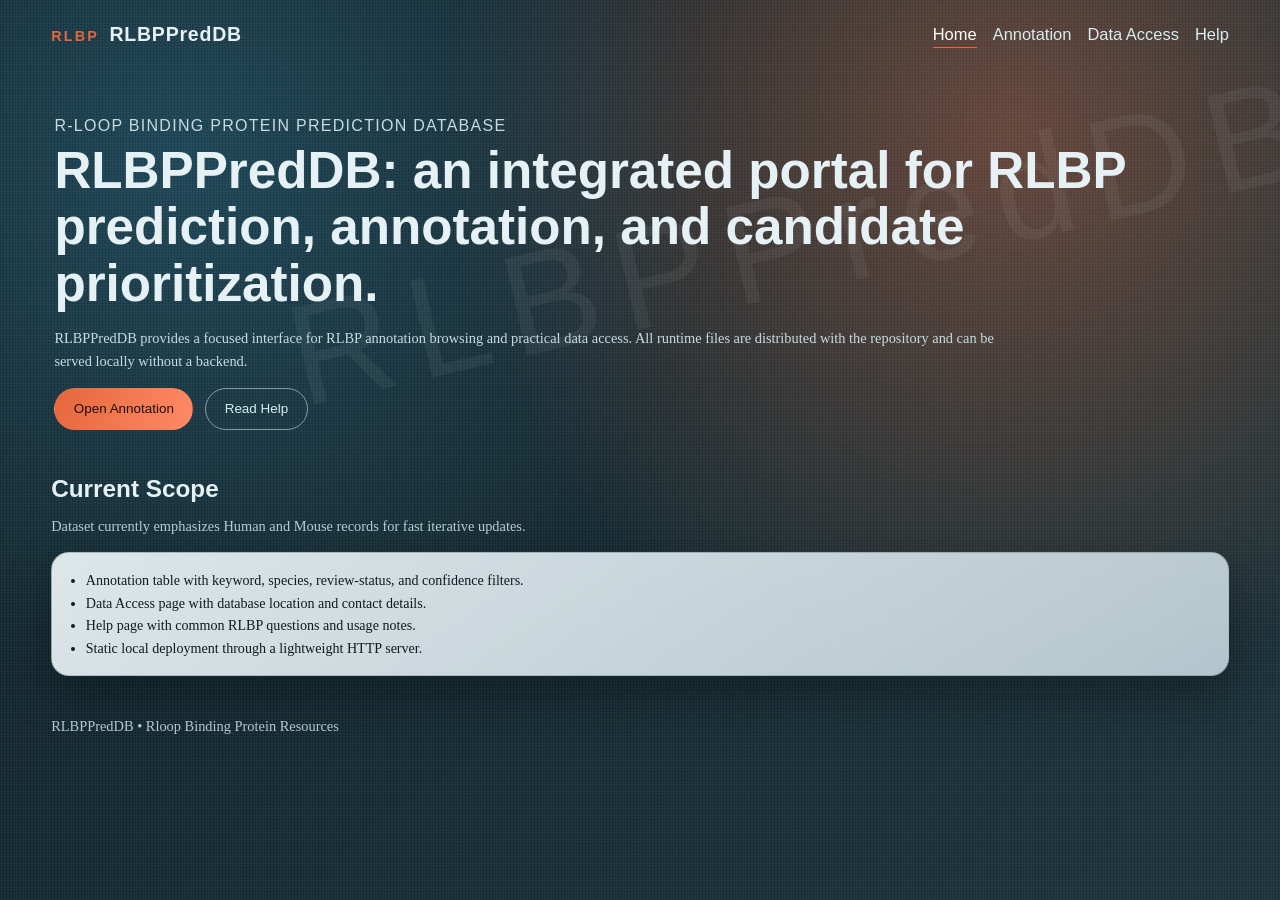
==== index.html @ f00f169d "Document and package local RLBPPredDB deployment" ====
<!DOCTYPE html>
<html lang="en">
<head>
  <meta charset="UTF-8" />
  <meta name="viewport" content="width=device-width, initial-scale=1.0" />
  <meta name="description" content="RLBPPredDB static website for prediction and annotation" />
  <title>RLBPPredDB</title>
  <link rel="stylesheet" href="style.css" />
</head>
<body class="home-page">
  <div class="grain"></div>
  <div class="page-wrap">
    <header class="site-header">
      <a class="brand" href="index.html">
        <span class="brand-mark">RLBP</span>
        <span class="brand-name">RLBPPredDB</span>
      </a>
      <nav>
        <a class="active" href="index.html">Home</a>
        <a href="annotation.html">Annotation</a>
        <a href="data-access.html">Data Access</a>
        <a href="help.html">Help</a>
      </nav>
    </header>

    <main>
      <section class="hero reveal">
        <p class="eyebrow">R-loop Binding Protein Prediction Database</p>
        <h1>RLBPPredDB: an integrated portal for RLBP prediction, annotation, and candidate prioritization.</h1>
        <p>
          RLBPPredDB provides a focused interface for RLBP annotation browsing and practical data access. All runtime files are distributed with the repository and can be served locally without a backend.
        </p>
        <div class="hero-actions">
          <a class="btn primary" href="annotation.html">Open Annotation</a>
          <a class="btn ghost" href="help.html">Read Help</a>
        </div>
      </section>

      <section class="panel reveal">
        <div class="panel-head">
          <h2>Current Scope</h2>
          <p>Dataset currently emphasizes Human and Mouse records for fast iterative updates.</p>
        </div>
        <div class="card">
          <ul class="list-tight">
            <li>Annotation table with keyword, species, review-status, and confidence filters.</li>
            <li>Data Access page with database location and contact details.</li>
            <li>Help page with common RLBP questions and usage notes.</li>
            <li>Static local deployment through a lightweight HTTP server.</li>
          </ul>
        </div>
      </section>
    </main>
  </div>

  <footer>
    <p>RLBPPredDB • Rloop Binding Protein Resources</p>
  </footer>
</body>
</html>
---- style.css ----
:root {
  --bg: #0c171c;
  --bg-soft: #13252d;
  --surface: rgba(234, 242, 245, 0.94);
  --surface-2: rgba(205, 223, 230, 0.85);
  --text: #e5f1f4;
  --ink: #0f1b20;
  --ink-soft: #33515b;
  --accent: #e5673c;
  --accent-2: #15897f;
  --line: #6a8792;
  --warn: #b04427;
  --ok: #127d58;
  --shadow: 0 18px 44px rgba(3, 10, 12, 0.34);
}

* {
  box-sizing: border-box;
}

html,
body {
  margin: 0;
  min-height: 100%;
}

body {
  color: var(--text);
  font-family: "Palatino Linotype", "Book Antiqua", Palatino, serif;
  line-height: 1.6;
  background:
    radial-gradient(circle at 12% 8%, #2a4c5a 0%, transparent 50%),
    radial-gradient(circle at 84% 15%, #5a3028 0%, transparent 48%),
    linear-gradient(135deg, #061017 0%, #10232d 50%, #1f3238 100%);
  overflow-x: hidden;
}

.home-page {
  background:
    radial-gradient(circle at 14% 18%, rgba(35, 96, 122, 0.5) 0%, transparent 40%),
    radial-gradient(circle at 79% 15%, rgba(196, 98, 62, 0.45) 0%, transparent 45%),
    linear-gradient(120deg, rgba(9, 30, 38, 0.7), rgba(14, 38, 44, 0.7)),
    linear-gradient(145deg, #051018 0%, #10242e 55%, #223940 100%);
}

.home-page::before {
  content: "RLBPPredDB";
  position: fixed;
  top: 14%;
  right: -4%;
  font-family: "Trebuchet MS", "Gill Sans", sans-serif;
  font-size: clamp(3rem, 12vw, 9rem);
  letter-spacing: 0.12em;
  color: rgba(214, 239, 246, 0.06);
  transform: rotate(-13deg);
  pointer-events: none;
  z-index: 0;
}

.grain {
  position: fixed;
  inset: 0;
  pointer-events: none;
  opacity: 0.09;
  background-image:
    linear-gradient(transparent 49%, rgba(255, 255, 255, 0.55) 50%),
    linear-gradient(90deg, transparent 49%, rgba(255, 255, 255, 0.55) 50%);
  background-size: 3px 3px;
  z-index: 0;
}

.page-wrap,
footer {
  position: relative;
  z-index: 1;
}

.site-header {
  max-width: 1380px;
  margin: 0 auto;
  padding: 1.2rem clamp(1.8rem, 4vw, 3.2rem) 0.7rem;
  display: flex;
  justify-content: space-between;
  align-items: center;
}

.brand {
  text-decoration: none;
  color: inherit;
  display: flex;
  gap: 0.65rem;
  align-items: baseline;
}

.brand-mark {
  font-family: "Trebuchet MS", "Gill Sans", sans-serif;
  text-transform: uppercase;
  letter-spacing: 0.15em;
  color: var(--accent);
  font-size: 0.9rem;
  font-weight: 700;
}

.brand-name {
  font-family: "Trebuchet MS", "Gill Sans", sans-serif;
  font-size: 1.22rem;
  font-weight: 700;
  letter-spacing: 0.04em;
}

nav {
  display: flex;
  flex-wrap: wrap;
  gap: 1rem;
}

nav a {
  color: #d8ecf1;
  text-decoration: none;
  font-family: "Trebuchet MS", "Gill Sans", sans-serif;
  font-size: 1.03rem;
  border-bottom: 1px solid transparent;
  transition: border-color 0.2s ease, color 0.2s ease;
}

nav a:hover,
nav a.active {
  color: #fffef5;
  border-bottom-color: var(--accent);
}

main {
  max-width: 1380px;
  margin: 0 auto;
  padding: 0.5rem clamp(1.8rem, 4vw, 3.2rem) 2.4rem;
}

.eyebrow {
  margin: 0;
  font-family: "Trebuchet MS", "Gill Sans", sans-serif;
  font-size: 1rem;
  text-transform: uppercase;
  letter-spacing: 0.08em;
  color: #9fcad3;
}

h1,
h2,
h3 {
  margin: 0.3rem 0 0.95rem;
  line-height: 1.1;
  font-family: "Trebuchet MS", "Gill Sans", sans-serif;
}

h1 {
  font-size: clamp(2rem, 4vw, 3.6rem);
  max-width: 1120px;
}

h2 {
  font-size: clamp(1.35rem, 1.9vw, 1.95rem);
}

p {
  margin-top: 0;
  font-size: clamp(0.9rem, 0.78vw, 0.98rem);
}

.hero {
  padding: 2.7rem 0.2rem 1.4rem;
}

.hero p {
  max-width: 980px;
  color: #c6dbe1;
}

.hero-actions {
  display: flex;
  gap: 0.75rem;
  flex-wrap: wrap;
}

.btn {
  display: inline-block;
  border-radius: 999px;
  border: 1px solid transparent;
  padding: 0.58rem 1.15rem;
  cursor: pointer;
  text-decoration: none;
  font-family: "Trebuchet MS", "Gill Sans", sans-serif;
  font-size: clamp(0.84rem, 0.7vw, 0.92rem);
  transition: transform 0.2s ease, border-color 0.2s ease;
}

.btn:hover {
  transform: translateY(-1px);
}

.btn.primary {
  color: #1d0e08;
  background: linear-gradient(110deg, var(--accent), #ff8a66);
}

.btn.ghost {
  border-color: rgba(212, 233, 239, 0.55);
  color: #d8edf2;
  background: transparent;
}

.panel {
  margin-top: 1.5rem;
}

.panel-head p {
  color: #b4ccd3;
  margin-top: -0.2rem;
  font-size: clamp(0.9rem, 0.75vw, 0.98rem);
}

.card {
  background: linear-gradient(145deg, var(--surface), var(--surface-2));
  color: var(--ink);
  border-radius: 18px;
  border: 1px solid rgba(67, 96, 104, 0.3);
  box-shadow: var(--shadow);
  padding: clamp(1rem, 1.2vw, 1.35rem);
  font-size: clamp(0.88rem, 0.72vw, 0.95rem);
}

label {
  display: block;
  margin: 0.55rem 0 0.3rem;
  font-size: 0.88rem;
  color: var(--ink-soft);
}

input,
select,
textarea {
  width: 100%;
  border: 1px solid #95afb8;
  border-radius: 12px;
  padding: 0.6rem 0.72rem;
  font-family: "Palatino Linotype", "Book Antiqua", Palatino, serif;
  background: rgba(248, 252, 254, 0.94);
}

textarea {
  resize: vertical;
}

.grid-2 {
  display: grid;
  grid-template-columns: 1.3fr 0.9fr;
  gap: 1rem;
}

.result-label {
  margin-bottom: 0;
  text-transform: uppercase;
  font-family: "Trebuchet MS", "Gill Sans", sans-serif;
  letter-spacing: 0.05em;
  color: var(--ink-soft);
  font-size: 0.78rem;
}

.score {
  margin: 0.15rem 0;
  font-family: "Trebuchet MS", "Gill Sans", sans-serif;
  font-size: 3rem;
  line-height: 1;
}

.meter {
  width: 100%;
  height: 12px;
  border-radius: 999px;
  background: #d6e4e8;
  overflow: hidden;
}

.meter span {
  display: block;
  width: 0;
  height: 100%;
  background: linear-gradient(90deg, var(--accent-2), #0fa58b);
  transition: width 0.35s ease;
}

.call {
  font-weight: 700;
}

.error {
  color: var(--warn);
  min-height: 1.15rem;
  margin-top: 0.55rem;
  font-size: 0.86rem;
}

.meta,
.note,
.search-method {
  color: #36535c;
  font-size: 0.9rem;
}

.tool-row {
  display: grid;
  grid-template-columns: 1fr auto auto;
  gap: 0.6rem;
  align-items: center;
}

.annotation-tools {
  display: grid;
  grid-template-columns: 1.2fr 190px 190px 170px auto;
  gap: 0.5rem;
  align-items: center;
  margin: 0.4rem 0 0.8rem;
}

.annotation-tools-db {
  grid-template-columns: 1.6fr 160px 180px 160px 220px auto;
}

.inline-check {
  display: flex;
  align-items: center;
  gap: 0.38rem;
  font-size: 0.86rem;
  color: var(--ink-soft);
}

.inline-check input {
  width: auto;
}

.pagination-row {
  display: flex;
  align-items: center;
  justify-content: space-between;
  gap: 0.75rem;
  margin: 0.3rem 0 0.9rem;
  flex-wrap: wrap;
}

.pager-main {
  display: grid;
  grid-template-columns: auto minmax(140px, auto) auto;
  align-items: center;
  column-gap: 0.55rem;
}

.pager-size {
  display: flex;
  align-items: center;
  gap: 0.5rem;
}

.pagination-row label {
  margin: 0;
}

.pagination-row #page-info {
  min-width: 140px;
  text-align: center;
}

.pagination-row select,
.pagination-row input {
  width: auto;
  min-width: 74px;
}

.pagination-row button:disabled {
  opacity: 0.45;
  cursor: not-allowed;
}

.pagination-row .btn.ghost {
  color: #153039;
  border-color: rgba(42, 78, 88, 0.45);
  background: rgba(237, 246, 249, 0.9);
  font-weight: 600;
}

.table-wrap {
  overflow-x: auto;
}

table {
  width: 100%;
  border-collapse: collapse;
  font-size: 0.91rem;
}

th,
td {
  text-align: left;
  padding: 0.62rem 0.5rem;
  border-bottom: 1px solid rgba(80, 110, 119, 0.32);
  vertical-align: top;
}

th {
  text-transform: uppercase;
  letter-spacing: 0.04em;
  font-size: 0.78rem;
  font-family: "Trebuchet MS", "Gill Sans", sans-serif;
  color: #163238;
}

.empty {
  text-align: center;
  color: #486a73;
  padding: 1rem;
}

.list-tight {
  margin: 0;
  padding-left: 1.1rem;
}

footer {
  max-width: 1380px;
  margin: 0 auto;
  padding: 0 clamp(1.8rem, 4vw, 3.2rem) 2rem;
  color: #b0c9d0;
  font-size: 0.84rem;
}

.reveal {
  opacity: 0;
  transform: translateY(10px);
  animation: rise 0.65s ease forwards;
}

.reveal:nth-child(2) {
  animation-delay: 0.07s;
}

.reveal:nth-child(3) {
  animation-delay: 0.13s;
}

.reveal:nth-child(4) {
  animation-delay: 0.2s;
}

@keyframes rise {
  to {
    opacity: 1;
    transform: translateY(0);
  }
}

@media (max-width: 980px) {
  .grid-2,
  .tool-row,
  .annotation-tools {
    grid-template-columns: 1fr;
  }

  .site-header {
    flex-direction: column;
    align-items: flex-start;
    gap: 0.6rem;
  }
}
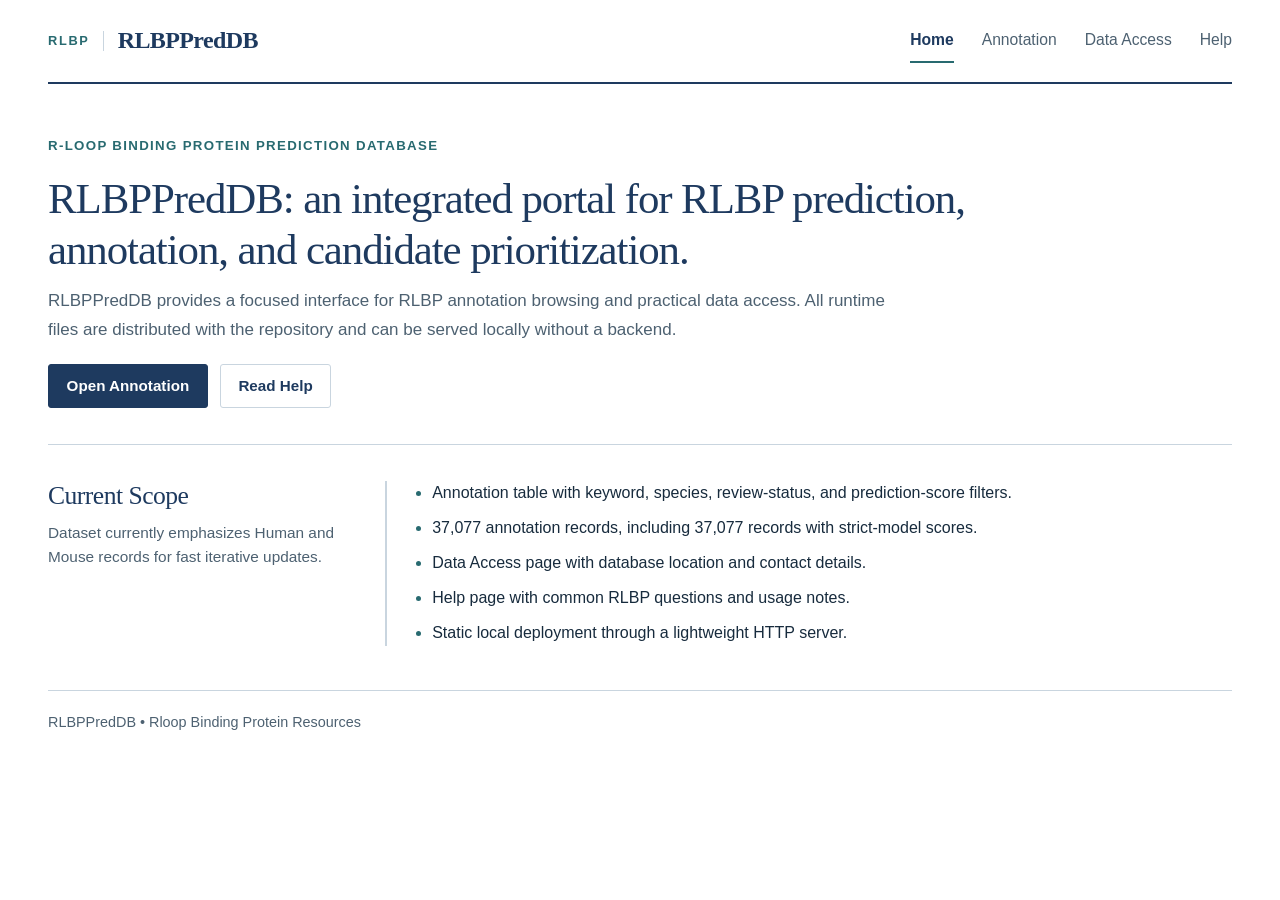
==== commit 091aaff6: "Package local RLBPPredDB release" ====
--- a/index.html
+++ b/index.html
@@ -5,7 +5,7 @@
   <meta name="viewport" content="width=device-width, initial-scale=1.0" />
   <meta name="description" content="RLBPPredDB static website for prediction and annotation" />
   <title>RLBPPredDB</title>
-  <link rel="stylesheet" href="style.css" />
+  <link rel="stylesheet" href="style.css?v=academic-20261110" />
 </head>
 <body class="home-page">
   <div class="grain"></div>
@@ -43,7 +43,8 @@
         </div>
         <div class="card">
           <ul class="list-tight">
-            <li>Annotation table with keyword, species, review-status, and confidence filters.</li>
+            <li>Annotation table with keyword, species, review-status, and prediction-score filters.</li>
+            <li>37,077 annotation records, including 37,077 records with strict-model scores.</li>
             <li>Data Access page with database location and contact details.</li>
             <li>Help page with common RLBP questions and usage notes.</li>
             <li>Static local deployment through a lightweight HTTP server.</li>
--- a/style.css
+++ b/style.css
@@ -1,471 +1,239 @@
 :root {
-  --bg: #0c171c;
-  --bg-soft: #13252d;
-  --surface: rgba(234, 242, 245, 0.94);
-  --surface-2: rgba(205, 223, 230, 0.85);
-  --text: #e5f1f4;
-  --ink: #0f1b20;
-  --ink-soft: #33515b;
-  --accent: #e5673c;
-  --accent-2: #15897f;
-  --line: #6a8792;
-  --warn: #b04427;
-  --ok: #127d58;
-  --shadow: 0 18px 44px rgba(3, 10, 12, 0.34);
-}
-
-* {
-  box-sizing: border-box;
-}
-
-html,
-body {
-  margin: 0;
-  min-height: 100%;
-}
-
+  color-scheme: light;
+  --bg: #f7f9fb;
+  --bg-soft: #eef3f7;
+  --surface: #ffffff;
+  --surface-2: #f1f5f8;
+  --text: #243747;
+  --ink: #172b3d;
+  --ink-soft: #4d6171;
+  --accent: #1e3a5f;
+  --accent-2: #286a70;
+  --line: #c9d5df;
+  --line-soft: #e1e8ee;
+  --warn: #a3322c;
+  --ok: #236549;
+  --shadow: none;
+  --gutter: clamp(1.25rem, 4vw, 3rem);
+  --font-body: "Gill Sans", "Trebuchet MS", sans-serif;
+  --font-heading: Georgia, "Palatino Linotype", Palatino, serif;
+}
+
+* { box-sizing: border-box; }
+html, body { margin: 0; min-height: 100%; }
 body {
   color: var(--text);
-  font-family: "Palatino Linotype", "Book Antiqua", Palatino, serif;
-  line-height: 1.6;
-  background:
-    radial-gradient(circle at 12% 8%, #2a4c5a 0%, transparent 50%),
-    radial-gradient(circle at 84% 15%, #5a3028 0%, transparent 48%),
-    linear-gradient(135deg, #061017 0%, #10232d 50%, #1f3238 100%);
-  overflow-x: hidden;
-}
-
-.home-page {
-  background:
-    radial-gradient(circle at 14% 18%, rgba(35, 96, 122, 0.5) 0%, transparent 40%),
-    radial-gradient(circle at 79% 15%, rgba(196, 98, 62, 0.45) 0%, transparent 45%),
-    linear-gradient(120deg, rgba(9, 30, 38, 0.7), rgba(14, 38, 44, 0.7)),
-    linear-gradient(145deg, #051018 0%, #10242e 55%, #223940 100%);
-}
-
-.home-page::before {
-  content: "RLBPPredDB";
-  position: fixed;
-  top: 14%;
-  right: -4%;
-  font-family: "Trebuchet MS", "Gill Sans", sans-serif;
-  font-size: clamp(3rem, 12vw, 9rem);
-  letter-spacing: 0.12em;
-  color: rgba(214, 239, 246, 0.06);
-  transform: rotate(-13deg);
-  pointer-events: none;
-  z-index: 0;
-}
-
-.grain {
-  position: fixed;
-  inset: 0;
-  pointer-events: none;
-  opacity: 0.09;
-  background-image:
-    linear-gradient(transparent 49%, rgba(255, 255, 255, 0.55) 50%),
-    linear-gradient(90deg, transparent 49%, rgba(255, 255, 255, 0.55) 50%);
-  background-size: 3px 3px;
-  z-index: 0;
-}
-
-.page-wrap,
-footer {
-  position: relative;
-  z-index: 1;
-}
-
+  background: var(--bg);
+  font: 1rem/1.55 var(--font-body);
+  -webkit-text-size-adjust: 100%;
+}
+.home-page { background: var(--surface); }
+.home-page::before, .grain { display: none; }
+.page-wrap, main, .panel, .card { min-width: 0; }
+a { color: var(--accent); text-underline-offset: 0.18em; }
+a:hover { color: var(--accent-2); }
+:where(a, button, input, select, textarea):focus-visible {
+  outline: 2px solid var(--accent-2);
+  outline-offset: 3px;
+}
+
+.site-header, main, footer {
+  width: calc(100% - var(--gutter) - var(--gutter));
+  max-width: 1280px;
+  margin-inline: auto;
+}
 .site-header {
-  max-width: 1380px;
-  margin: 0 auto;
-  padding: 1.2rem clamp(1.8rem, 4vw, 3.2rem) 0.7rem;
+  min-height: 84px;
+  padding-block: 1rem;
+  border-bottom: 2px solid var(--accent);
   display: flex;
   justify-content: space-between;
   align-items: center;
-}
-
+  gap: 1.5rem;
+}
 .brand {
+  display: flex;
+  align-items: center;
+  gap: 0.85rem;
+  flex-shrink: 0;
+  color: var(--accent);
   text-decoration: none;
-  color: inherit;
+}
+.brand-mark {
+  padding-right: 0.85rem;
+  border-right: 1px solid var(--line);
+  color: var(--accent-2);
+  font-size: 0.8rem;
+  font-weight: 700;
+  letter-spacing: 0.13em;
+}
+.brand-name {
+  font-family: var(--font-heading);
+  font-size: 1.5rem;
+  font-weight: 700;
+  letter-spacing: -0.025em;
+}
+nav { display: flex; flex-wrap: wrap; gap: 0.25rem 1.75rem; }
+nav a {
   display: flex;
-  gap: 0.65rem;
-  align-items: baseline;
-}
-
-.brand-mark {
-  font-family: "Trebuchet MS", "Gill Sans", sans-serif;
+  align-items: center;
+  min-height: 44px;
+  border-bottom: 2px solid transparent;
+  color: var(--ink-soft);
+  font-size: 0.98rem;
+  text-decoration: none;
+  transition: color 160ms ease, border-color 160ms ease;
+}
+nav a:hover, nav a.active { border-bottom-color: var(--accent-2); color: var(--accent); }
+nav a.active { font-weight: 700; }
+main { padding-block: 0.5rem 2.75rem; }
+
+.eyebrow {
+  margin: 0 0 1rem;
+  color: var(--accent-2);
+  font-size: 0.83rem;
+  font-weight: 700;
+  letter-spacing: 0.1em;
   text-transform: uppercase;
-  letter-spacing: 0.15em;
+}
+h1, h2, h3 {
+  margin: 0 0 0.75rem;
   color: var(--accent);
-  font-size: 0.9rem;
-  font-weight: 700;
-}
-
-.brand-name {
-  font-family: "Trebuchet MS", "Gill Sans", sans-serif;
-  font-size: 1.22rem;
-  font-weight: 700;
-  letter-spacing: 0.04em;
-}
-
-nav {
-  display: flex;
-  flex-wrap: wrap;
-  gap: 1rem;
-}
-
-nav a {
-  color: #d8ecf1;
+  font-family: var(--font-heading);
+  font-weight: 400;
+  line-height: 1.2;
+}
+h1 { max-width: 1040px; font-size: clamp(2rem, 3.35vw, 2.75rem); letter-spacing: -0.025em; }
+h2 { font-size: clamp(1.4rem, 2vw, 1.7rem); letter-spacing: -0.02em; }
+h3 { font-size: 1.2rem; }
+p { margin: 0 0 1rem; }
+.hero { padding-block: 2.75rem 2.25rem; border-bottom: 1px solid var(--line); }
+.hero > p:not(.eyebrow) { max-width: 850px; color: var(--ink-soft); font-size: 1.0625rem; line-height: 1.65; }
+.hero-actions { display: flex; flex-wrap: wrap; gap: 0.75rem; margin-top: 1.25rem; }
+
+.btn {
+  display: inline-flex;
+  align-items: center;
+  justify-content: center;
+  min-height: 44px;
+  padding: 0.55rem 1.1rem;
+  border: 1px solid var(--line);
+  border-radius: 3px;
+  background: var(--surface);
+  color: var(--accent);
+  font-family: var(--font-body);
+  font-size: 0.95rem;
+  font-weight: 600;
+  line-height: 1.25;
   text-decoration: none;
-  font-family: "Trebuchet MS", "Gill Sans", sans-serif;
-  font-size: 1.03rem;
-  border-bottom: 1px solid transparent;
-  transition: border-color 0.2s ease, color 0.2s ease;
-}
-
-nav a:hover,
-nav a.active {
-  color: #fffef5;
-  border-bottom-color: var(--accent);
-}
-
-main {
-  max-width: 1380px;
-  margin: 0 auto;
-  padding: 0.5rem clamp(1.8rem, 4vw, 3.2rem) 2.4rem;
-}
-
-.eyebrow {
-  margin: 0;
-  font-family: "Trebuchet MS", "Gill Sans", sans-serif;
-  font-size: 1rem;
-  text-transform: uppercase;
-  letter-spacing: 0.08em;
-  color: #9fcad3;
-}
-
-h1,
-h2,
-h3 {
-  margin: 0.3rem 0 0.95rem;
-  line-height: 1.1;
-  font-family: "Trebuchet MS", "Gill Sans", sans-serif;
-}
-
-h1 {
-  font-size: clamp(2rem, 4vw, 3.6rem);
-  max-width: 1120px;
-}
-
-h2 {
-  font-size: clamp(1.35rem, 1.9vw, 1.95rem);
-}
-
-p {
-  margin-top: 0;
-  font-size: clamp(0.9rem, 0.78vw, 0.98rem);
-}
-
-.hero {
-  padding: 2.7rem 0.2rem 1.4rem;
-}
-
-.hero p {
-  max-width: 980px;
-  color: #c6dbe1;
-}
-
-.hero-actions {
-  display: flex;
-  gap: 0.75rem;
-  flex-wrap: wrap;
-}
-
-.btn {
-  display: inline-block;
-  border-radius: 999px;
-  border: 1px solid transparent;
-  padding: 0.58rem 1.15rem;
   cursor: pointer;
-  text-decoration: none;
-  font-family: "Trebuchet MS", "Gill Sans", sans-serif;
-  font-size: clamp(0.84rem, 0.7vw, 0.92rem);
-  transition: transform 0.2s ease, border-color 0.2s ease;
-}
-
-.btn:hover {
-  transform: translateY(-1px);
-}
-
-.btn.primary {
-  color: #1d0e08;
-  background: linear-gradient(110deg, var(--accent), #ff8a66);
-}
-
-.btn.ghost {
-  border-color: rgba(212, 233, 239, 0.55);
-  color: #d8edf2;
-  background: transparent;
-}
-
-.panel {
-  margin-top: 1.5rem;
-}
-
-.panel-head p {
-  color: #b4ccd3;
-  margin-top: -0.2rem;
-  font-size: clamp(0.9rem, 0.75vw, 0.98rem);
-}
-
+  transition: background-color 160ms ease, border-color 160ms ease, color 160ms ease;
+}
+.btn:hover { border-color: var(--accent); background: var(--bg-soft); color: var(--accent); }
+.btn.primary { border-color: var(--accent); background: var(--accent); color: var(--surface); }
+.btn.primary:hover { border-color: var(--accent-2); background: var(--accent-2); }
+.btn.ghost { color: var(--accent); background: var(--surface); }
+.panel { margin-top: 1.75rem; }
+.panel-head p { margin: -0.15rem 0 0.9rem; color: var(--ink-soft); font-size: 0.96rem; font-variant-numeric: tabular-nums; }
 .card {
-  background: linear-gradient(145deg, var(--surface), var(--surface-2));
+  padding: 1.125rem 1.25rem;
+  border: 1px solid var(--line);
+  border-radius: 3px;
+  background: var(--surface);
   color: var(--ink);
-  border-radius: 18px;
-  border: 1px solid rgba(67, 96, 104, 0.3);
-  box-shadow: var(--shadow);
-  padding: clamp(1rem, 1.2vw, 1.35rem);
-  font-size: clamp(0.88rem, 0.72vw, 0.95rem);
-}
-
-label {
-  display: block;
-  margin: 0.55rem 0 0.3rem;
-  font-size: 0.88rem;
-  color: var(--ink-soft);
-}
-
-input,
-select,
-textarea {
+  box-shadow: none;
+}
+.card p:last-child { margin-bottom: 0; }
+.home-page .panel { display: grid; grid-template-columns: minmax(180px, 0.7fr) minmax(0, 2fr); gap: 2.5rem; padding-top: 0.5rem; }
+.home-page .panel .card { padding: 0 0 0 1.75rem; border: 0; border-left: 2px solid var(--line); border-radius: 0; }
+
+label { display: block; margin: 0.55rem 0 0.35rem; color: var(--ink-soft); font-size: 0.95rem; }
+input, select, textarea {
   width: 100%;
-  border: 1px solid #95afb8;
-  border-radius: 12px;
-  padding: 0.6rem 0.72rem;
-  font-family: "Palatino Linotype", "Book Antiqua", Palatino, serif;
-  background: rgba(248, 252, 254, 0.94);
-}
-
-textarea {
-  resize: vertical;
-}
-
-.grid-2 {
-  display: grid;
-  grid-template-columns: 1.3fr 0.9fr;
-  gap: 1rem;
-}
-
-.result-label {
-  margin-bottom: 0;
-  text-transform: uppercase;
-  font-family: "Trebuchet MS", "Gill Sans", sans-serif;
-  letter-spacing: 0.05em;
-  color: var(--ink-soft);
-  font-size: 0.78rem;
-}
-
-.score {
-  margin: 0.15rem 0;
-  font-family: "Trebuchet MS", "Gill Sans", sans-serif;
-  font-size: 3rem;
-  line-height: 1;
-}
-
-.meter {
-  width: 100%;
-  height: 12px;
-  border-radius: 999px;
-  background: #d6e4e8;
-  overflow: hidden;
-}
-
-.meter span {
-  display: block;
-  width: 0;
-  height: 100%;
-  background: linear-gradient(90deg, var(--accent-2), #0fa58b);
-  transition: width 0.35s ease;
-}
-
-.call {
-  font-weight: 700;
-}
-
-.error {
-  color: var(--warn);
-  min-height: 1.15rem;
-  margin-top: 0.55rem;
-  font-size: 0.86rem;
-}
-
-.meta,
-.note,
-.search-method {
-  color: #36535c;
-  font-size: 0.9rem;
-}
-
-.tool-row {
-  display: grid;
-  grid-template-columns: 1fr auto auto;
-  gap: 0.6rem;
-  align-items: center;
-}
+  min-width: 0;
+  min-height: 44px;
+  padding: 0.55rem 0.7rem;
+  border: 1px solid var(--line);
+  border-radius: 3px;
+  background: var(--surface);
+  color: var(--ink);
+  font-family: var(--font-body);
+  font-size: 0.96rem;
+  line-height: 1.25;
+  accent-color: var(--accent);
+}
+input::placeholder, textarea::placeholder { color: var(--ink-soft); opacity: 1; }
+select { cursor: pointer; }
+textarea { resize: vertical; }
+code { color: var(--accent); font-size: 0.88em; overflow-wrap: anywhere; }
+.grid-2 { display: grid; grid-template-columns: 1.3fr 0.9fr; gap: 1rem; }
+.result-label { margin-bottom: 0; color: var(--ink-soft); font-size: 0.85rem; font-weight: 600; letter-spacing: 0.05em; text-transform: uppercase; }
+.score { margin: 0.25rem 0; color: var(--accent); font-size: 3rem; line-height: 1; font-variant-numeric: tabular-nums; }
+.meter { width: 100%; height: 10px; overflow: hidden; border-radius: 2px; background: var(--bg-soft); }
+.meter span { display: block; width: 0; height: 100%; background: var(--accent-2); }
+.call { font-weight: 700; }
+.error { min-height: 1.15rem; margin-top: 0.55rem; color: var(--warn); font-size: 0.95rem; }
+.meta, .note, .search-method { color: var(--ink-soft); font-size: 0.95rem; }
+.search-method { border-left: 3px solid var(--accent-2); line-height: 1.55; }
+.tool-row { display: grid; grid-template-columns: 1fr auto auto; gap: 0.75rem; align-items: center; }
 
 .annotation-tools {
   display: grid;
-  grid-template-columns: 1.2fr 190px 190px 170px auto;
-  gap: 0.5rem;
-  align-items: center;
-  margin: 0.4rem 0 0.8rem;
-}
-
-.annotation-tools-db {
-  grid-template-columns: 1.6fr 160px 180px 160px 220px auto;
-}
-
-.inline-check {
-  display: flex;
-  align-items: center;
-  gap: 0.38rem;
-  font-size: 0.86rem;
-  color: var(--ink-soft);
-}
-
-.inline-check input {
-  width: auto;
-}
-
-.pagination-row {
-  display: flex;
-  align-items: center;
-  justify-content: space-between;
-  gap: 0.75rem;
-  margin: 0.3rem 0 0.9rem;
-  flex-wrap: wrap;
-}
-
-.pager-main {
-  display: grid;
-  grid-template-columns: auto minmax(140px, auto) auto;
-  align-items: center;
-  column-gap: 0.55rem;
-}
-
-.pager-size {
-  display: flex;
-  align-items: center;
-  gap: 0.5rem;
-}
-
-.pagination-row label {
-  margin: 0;
-}
-
-.pagination-row #page-info {
-  min-width: 140px;
-  text-align: center;
-}
-
-.pagination-row select,
-.pagination-row input {
-  width: auto;
-  min-width: 74px;
-}
-
-.pagination-row button:disabled {
-  opacity: 0.45;
-  cursor: not-allowed;
-}
-
-.pagination-row .btn.ghost {
-  color: #153039;
-  border-color: rgba(42, 78, 88, 0.45);
-  background: rgba(237, 246, 249, 0.9);
-  font-weight: 600;
-}
-
-.table-wrap {
-  overflow-x: auto;
-}
-
-table {
-  width: 100%;
-  border-collapse: collapse;
-  font-size: 0.91rem;
-}
-
-th,
-td {
-  text-align: left;
-  padding: 0.62rem 0.5rem;
-  border-bottom: 1px solid rgba(80, 110, 119, 0.32);
-  vertical-align: top;
-}
-
-th {
-  text-transform: uppercase;
-  letter-spacing: 0.04em;
-  font-size: 0.78rem;
-  font-family: "Trebuchet MS", "Gill Sans", sans-serif;
-  color: #163238;
-}
-
-.empty {
-  text-align: center;
-  color: #486a73;
-  padding: 1rem;
-}
-
-.list-tight {
-  margin: 0;
-  padding-left: 1.1rem;
-}
-
-footer {
-  max-width: 1380px;
-  margin: 0 auto;
-  padding: 0 clamp(1.8rem, 4vw, 3.2rem) 2rem;
-  color: #b0c9d0;
-  font-size: 0.84rem;
-}
-
-.reveal {
-  opacity: 0;
-  transform: translateY(10px);
-  animation: rise 0.65s ease forwards;
-}
-
-.reveal:nth-child(2) {
-  animation-delay: 0.07s;
-}
-
-.reveal:nth-child(3) {
-  animation-delay: 0.13s;
-}
-
-.reveal:nth-child(4) {
-  animation-delay: 0.2s;
-}
-
-@keyframes rise {
-  to {
-    opacity: 1;
-    transform: translateY(0);
-  }
-}
-
-@media (max-width: 980px) {
-  .grid-2,
-  .tool-row,
-  .annotation-tools {
-    grid-template-columns: 1fr;
-  }
-
-  .site-header {
-    flex-direction: column;
-    align-items: flex-start;
-    gap: 0.6rem;
-  }
-}
+  grid-template-columns: minmax(220px, 1.7fr) minmax(110px, 0.85fr) minmax(138px, 1fr) 88px minmax(178px, 1.2fr) 140px;
+  gap: 0.625rem;
+  align-items: center;
+  margin: 0 0 1rem;
+}
+.annotation-tools > * { min-width: 0; }
+.inline-check { display: flex; align-items: center; gap: 0.45rem; min-height: 44px; margin: 0; color: var(--ink-soft); font-size: 0.92rem; cursor: pointer; }
+.inline-check input { width: 16px; min-height: 16px; height: 16px; margin: 0; flex: 0 0 16px; cursor: pointer; }
+.pagination-row { display: flex; flex-wrap: wrap; justify-content: space-between; align-items: center; gap: 0.75rem; margin: 0 0 1rem; padding-bottom: 1rem; border-bottom: 1px solid var(--line-soft); color: var(--ink-soft); font-size: 0.92rem; }
+.pager-main { display: grid; grid-template-columns: auto minmax(120px, auto) auto; align-items: center; column-gap: 0.75rem; }
+.pager-size { display: flex; align-items: center; gap: 0.625rem; }
+.pagination-row label { margin: 0; }
+.pagination-row #page-info { text-align: center; font-variant-numeric: tabular-nums; }
+.pagination-row select, .pagination-row input { width: auto; min-width: 74px; }
+.pagination-row button:disabled { border-color: var(--line-soft); background: var(--bg); color: var(--ink-soft); cursor: not-allowed; }
+
+.table-wrap { max-width: 100%; overflow-x: auto; overscroll-behavior-inline: contain; }
+table { width: 100%; min-width: 860px; border-collapse: collapse; font-size: 0.94rem; line-height: 1.45; }
+th, td { padding: 0.75rem 0.65rem; border-bottom: 1px solid var(--line-soft); text-align: left; vertical-align: top; }
+th { border-top: 1px solid var(--line); border-bottom-color: var(--line); background: var(--bg-soft); color: var(--accent); font-size: 0.8rem; font-weight: 700; letter-spacing: 0.025em; line-height: 1.4; }
+tbody tr:nth-child(even) { background: var(--bg); }
+tbody tr:hover { background: var(--surface-2); }
+td:nth-child(1), td:nth-child(3), td:nth-child(5), td:nth-child(6), td:nth-child(7), td:nth-child(8) { white-space: nowrap; }
+td:nth-child(1), td:nth-child(3) { color: var(--accent); font-weight: 600; }
+td:nth-child(4) { min-width: 190px; width: 34%; overflow-wrap: anywhere; }
+td:nth-child(5), td:nth-child(7) { font-variant-numeric: tabular-nums; }
+td:nth-child(8) a { font-size: 0.9rem; }
+.empty { padding: 1.25rem; color: var(--ink-soft); text-align: center; }
+.list-tight { margin: 0; padding-left: 1.1rem; }
+.list-tight li + li { margin-top: 0.65rem; }
+.list-tight li::marker { color: var(--accent-2); }
+footer { padding-block: 1.25rem 1.5rem; border-top: 1px solid var(--line); color: var(--ink-soft); font-size: 0.9rem; }
+footer p { margin: 0; }
+.reveal { opacity: 1; transform: none; animation: none; }
+
+@media (max-width: 1180px) {
+  .annotation-tools { grid-template-columns: minmax(220px, 1.6fr) 1fr 1fr; }
+  .annotation-tools #min-confidence, .annotation-tools #sort-by, .annotation-tools .inline-check { width: 100%; }
+  table { min-width: 780px; }
+  th, td { padding-inline: 0.4rem; }
+  th { font-size: 0.875rem; }
+}
+@media (max-width: 767px) {
+  .site-header { flex-direction: column; align-items: flex-start; gap: 0.4rem; }
+  nav { width: 100%; gap: 0.2rem 1.25rem; }
+  nav a { font-size: 0.95rem; }
+  .hero { padding-block: 2rem; }
+  .hero > p:not(.eyebrow) { font-size: 1rem; }
+  .card { padding: 1rem; }
+  .grid-2, .tool-row, .annotation-tools, .home-page .panel { grid-template-columns: minmax(0, 1fr); gap: 0.75rem; }
+  .home-page .panel .card { padding-left: 0; border: 0; }
+  input, select, textarea { font-size: 1rem; }
+  .pager-main { width: 100%; grid-template-columns: auto minmax(80px, 1fr) auto; column-gap: 0.5rem; }
+  .pager-main .btn { padding-inline: 0.8rem; }
+}
+@media (prefers-reduced-motion: reduce) {
+  *, *::before, *::after { animation: none !important; transition: none !important; scroll-behavior: auto !important; }
+}
